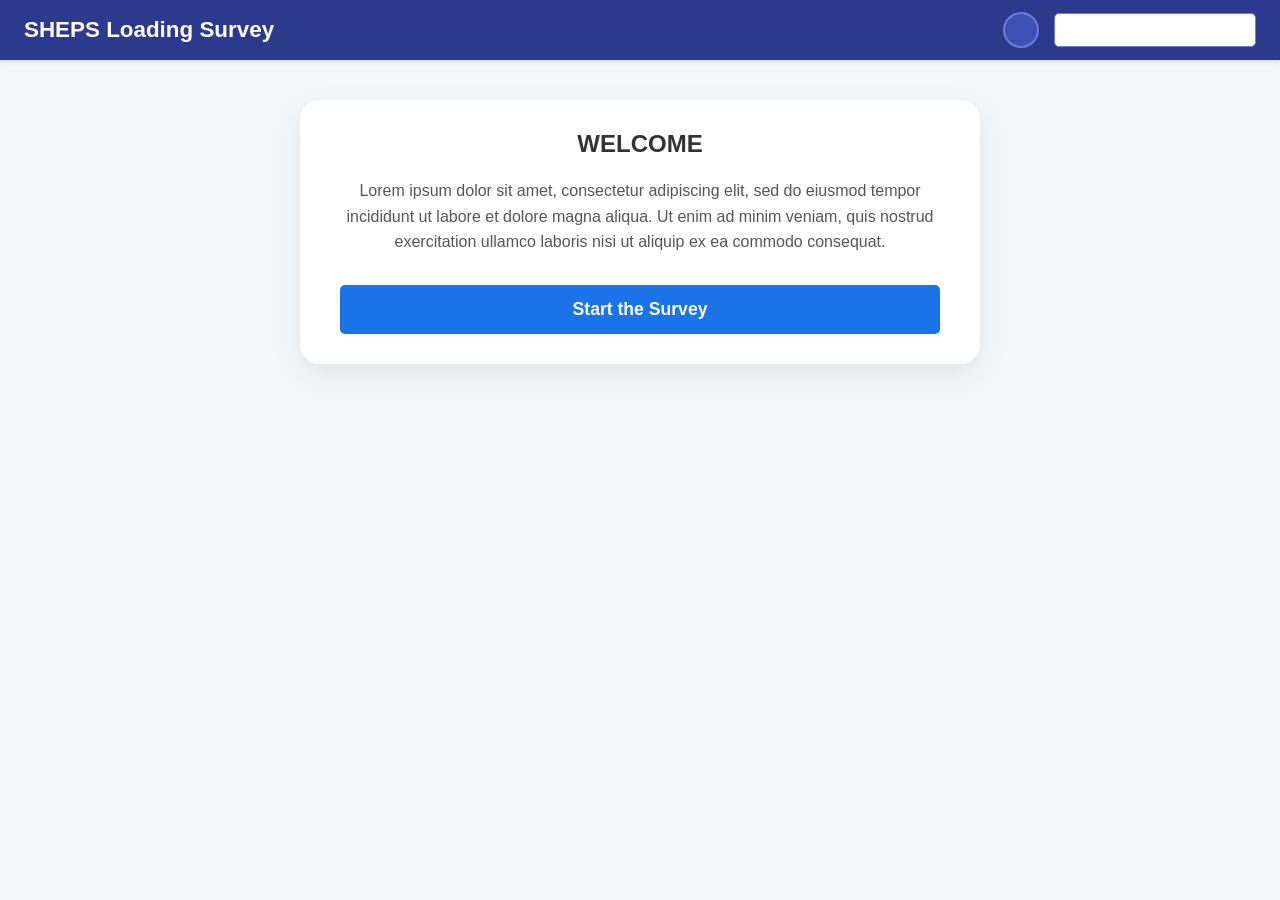
==== index.html @ 6ddcfcf3 "Initial commit" ====
<!DOCTYPE html>
<html lang="en">
<head>
    <meta charset="UTF-8">
    <meta name="viewport" content="width=device-width, initial-scale=1.0">
    <title>SHEPS Survey - Welcome</title>
    <link rel="stylesheet" href="css/style.css">
    <link rel="stylesheet" href="css/welcome.css">
</head>
<body>

    <header class="top-bar">
        <h1>SHEPS Loading Survey</h1>
        <div class="header-icons">
            <span class="icon-placeholder"></span>
            <div class="search-placeholder"></div>
        </div>
    </header>

    <main id="content-container">
        
        <div class="welcome-card">
            <h2>WELCOME</h2>
            <p>
                Lorem ipsum dolor sit amet, consectetur adipiscing
                elit, sed do eiusmod tempor incididunt ut labore et
                dolore magna aliqua. Ut enim ad minim veniam, quis
                nostrud exercitation ullamco laboris nisi ut aliquip
                ex ea commodo consequat.
            </p>
            <button class="start-btn" id="start-survey-btn">Start the Survey</button>
        </div>

    </main>
    
    <script src="js/welcome.js"></script>
</body>
</html>
---- css/style.css ----
/* --- General Page Setup --- */
body, html {
    margin: 0;
    padding: 0;
    font-family: Arial, sans-serif;
    height: 100%;
    background-color: #f4f7fa;
}

/* --- Top Bar Styling --- */
.top-bar {
    display: flex;
    justify-content: space-between;
    align-items: center;
    background-color: #2c3a8e;
    color: white;
    padding: 12px 24px;
    box-shadow: 0 2px 4px rgba(0,0,0,0.1);
}

.top-bar h1 {
    margin: 0;
    font-size: 1.4em;
    font-weight: bold;
}

.header-icons {
    display: flex;
    align-items: center;
}
.icon-placeholder {
    width: 32px;
    height: 32px;
    border: 2px solid #6c7ed9;
    border-radius: 50%;
    margin-right: 15px;
    background-color: #3f51b5;
}
.search-placeholder {
    width: 200px;
    height: 32px;
    background-color: white;
    border-radius: 5px;
    border: 1px solid #6c7ed9;
}


/* --- "DONE" Button Styling --- */
.done-btn {
    position: fixed; /* Sticks to the corner */
    bottom: 30px;
    right: 30px;
    
    background-color: #3f51b5;
    color: white;
    border: none;
    padding: 12px 28px;
    font-size: 1em;
    font-weight: bold;
    border-radius: 5px;
    cursor: pointer;
    box-shadow: 0 2px 5px rgba(0,0,0,0.2);
    transition: background-color 0.2s;
}

.done-btn:hover {
    background-color: #303f9f;
}
---- css/welcome.css ----
.welcome-card {
    max-width: 600px;
    margin: 40px auto;
    padding: 30px 40px;
    background-color: #ffffff;
    border-radius: 20px;
    box-shadow: 0 10px 30px rgba(0, 0, 0, 0.08);
    text-align: center;
}

.welcome-card h2 {
    font-weight: bold;
    text-transform: uppercase;
    color: #333;
    margin-top: 0;
}

.welcome-card p {
    color: #555;
    line-height: 1.6;
    margin-bottom: 30px;
}

.start-btn {
    background-color: #1a73e8; /* Bright blue */
    color: white;
    border: none;
    padding: 14px 35px;
    font-size: 1.1em;
    font-weight: bold;
    border-radius: 5px;
    cursor: pointer;
    transition: background-color 0.2s;
    width: 100%;
}

.start-btn:hover {
    background-color: #1865c9;
}
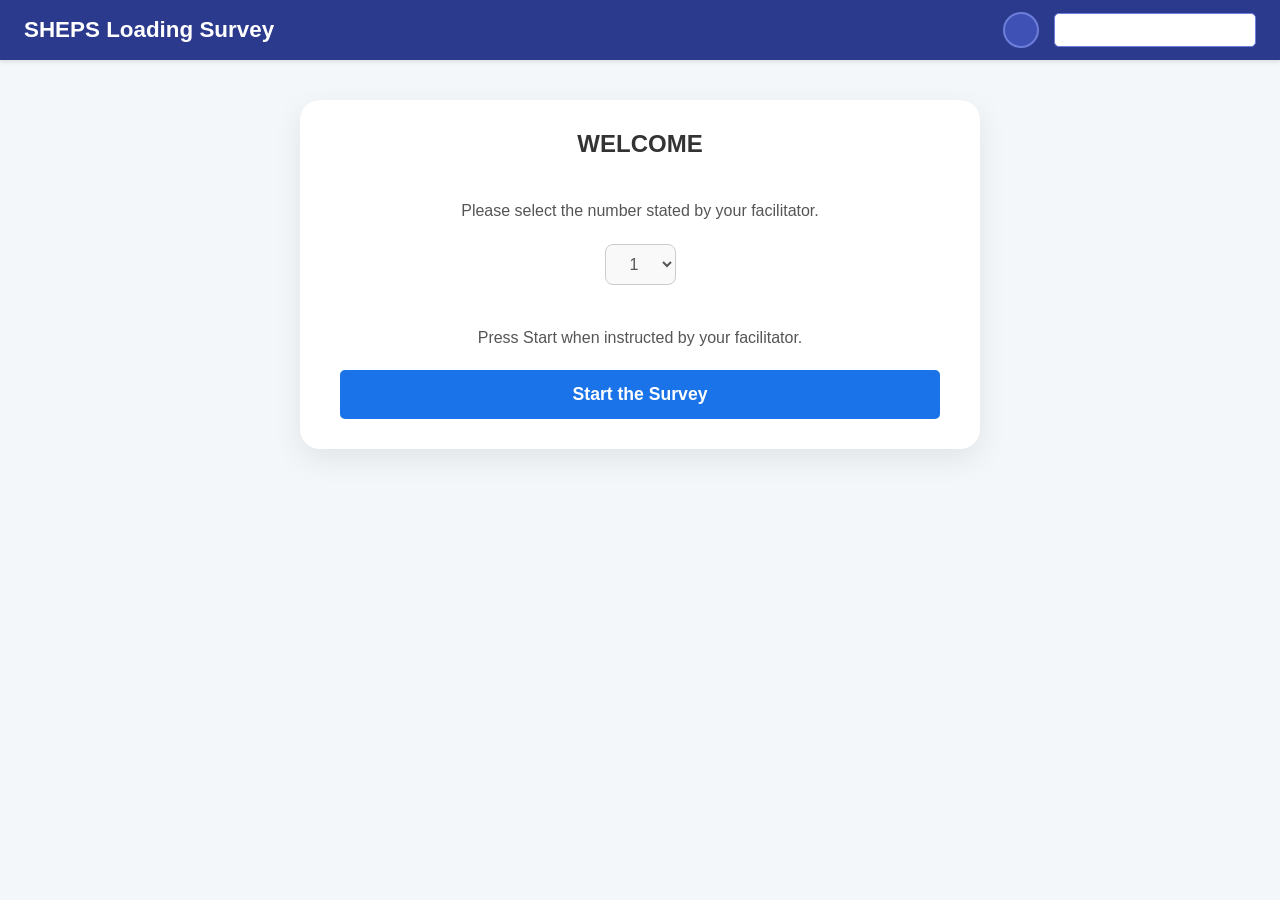
==== commit 940d3133: "Added Order Option" ====
--- a/index.html
+++ b/index.html
@@ -21,13 +21,19 @@
         
         <div class="welcome-card">
             <h2>WELCOME</h2>
-            <p>
-                Lorem ipsum dolor sit amet, consectetur adipiscing
-                elit, sed do eiusmod tempor incididunt ut labore et
-                dolore magna aliqua. Ut enim ad minim veniam, quis
-                nostrud exercitation ullamco laboris nisi ut aliquip
-                ex ea commodo consequat.
-            </p>
+            
+            <label for="order-select" class="welcome-text">Please select the number stated by your facilitator.</label>
+            
+            <select id="order-select">
+                <option value="1">1</option>
+                <option value="2">2</option>
+                <option value="3">3</option>
+                <option value="4">4</option>
+                <option value="5">5</option>
+                <option value="6">6</option>
+            </select>
+            
+            <p class="welcome-text">Press Start when instructed by your facilitator.</p>
             <button class="start-btn" id="start-survey-btn">Start the Survey</button>
         </div>
 
--- a/css/welcome.css
+++ b/css/welcome.css
@@ -5,7 +5,9 @@
     background-color: #ffffff;
     border-radius: 20px;
     box-shadow: 0 10px 30px rgba(0, 0, 0, 0.08);
-    text-align: center;
+    display: flex;
+    flex-direction: column;
+    align-items: center;
 }
 
 .welcome-card h2 {
@@ -15,14 +17,20 @@
     margin-top: 0;
 }
 
-.welcome-card p {
+.welcome-card label{
     color: #555;
     line-height: 1.6;
-    margin-bottom: 30px;
+    margin: 20px 0;
+}
+
+.welcome-card p.welcome-text {
+    color: #555;
+    line-height: 1.6;
+    margin: 20px 0;
 }
 
 .start-btn {
-    background-color: #1a73e8; /* Bright blue */
+    background-color: #1a73e8;
     color: white;
     border: none;
     padding: 14px 35px;
@@ -36,4 +44,23 @@
 
 .start-btn:hover {
     background-color: #1865c9;
+}
+
+#order-select {
+    font-size: 1.2em;
+    padding: 10px 20px;
+    border: 1px solid #ccc;
+    border-radius: 8px;
+    background-color: #f9f9f9;
+    text-align: center;
+    margin-bottom: 20px;
+    font-family: inherit;
+    font-size: 1rem;
+    color: #555;
+}
+
+#order-select option {
+    font-family: inherit;
+    font-size: 1rem;
+    color: #555;
 }
